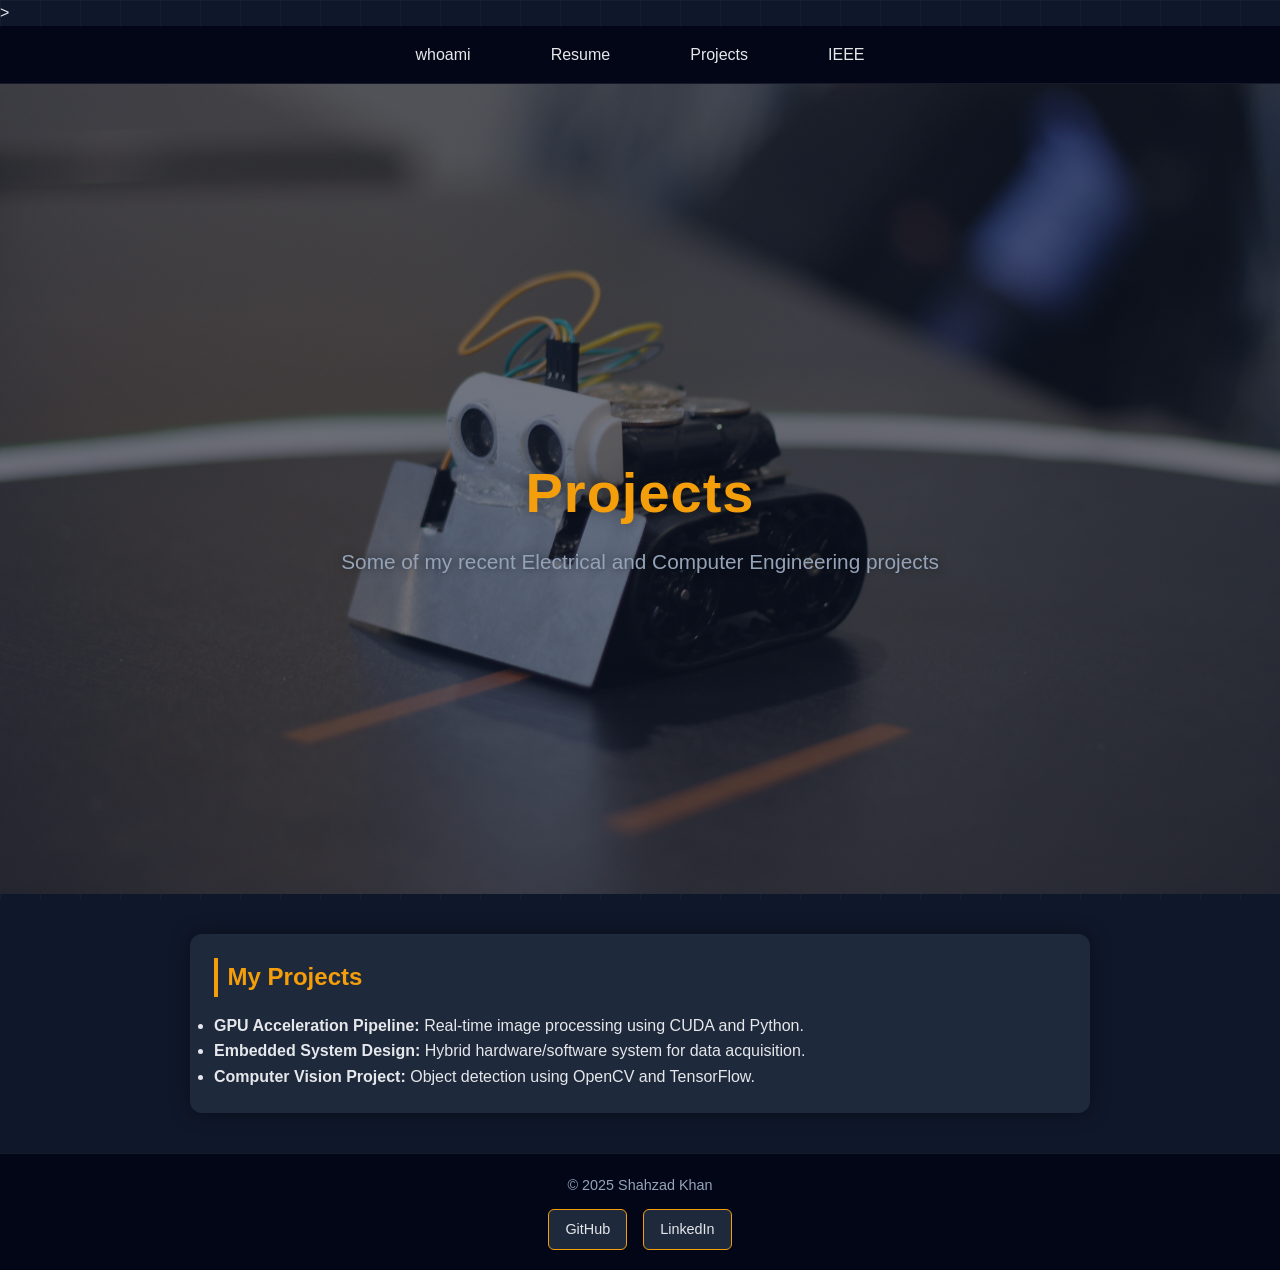
==== projects.html @ 2ac1c501 "Added a resume, a projects page, and made some edits to the homepage. The homepage now has a video b" ====
<!DOCTYPE html>
<html lang="en">
<head>
  <meta charset="UTF-8">
  <meta name="viewport" content="width=device-width, initial-scale=1.0">
  <title>Shahzadfuze.dev - Projects</title>
  <link rel="stylesheet" href="./style.css">
</head>
<body class="projects-page">>
  <nav class="sticky-nav">
    <ul>
      <li><a href="index.html#about">whoami</a></li>
      <li><a href="index.html#resume">Resume</a></li>
      <li><a href="projects.html">Projects</a></li>
      <li><a href="index.html#IEEE">IEEE</a></li>
    </ul>
  </nav> 

  <header>
    <h1>Projects</h1>
    <img src="./images/zumobot.JPG" alt="Zumobot">
    <p>Some of my recent Electrical and Computer Engineering projects</p>



  </header>

  <section id="projects">
    <h2>My Projects</h2>
    <ul>
      <li><strong>GPU Acceleration Pipeline:</strong> Real-time image processing using CUDA and Python.</li>
      <li><strong>Embedded System Design:</strong> Hybrid hardware/software system for data acquisition.</li>
      <li><strong>Computer Vision Project:</strong> Object detection using OpenCV and TensorFlow.</li>
      <!-- Add more projects here -->
    </ul>
  </section>

  <footer>
    <p>&copy; 2025 Shahzad Khan</p>
     <!-- Social links -->
    <div class="footer-social-links">
    <a href="https://github.com/Shahzadfuze" target="_blank" class="github">GitHub</a>
    <a href="https://www.linkedin.com/in/shahzad-khan000/" target="_blank" class="linkedin">LinkedIn</a>
  </div>
  </footer>
</body>
</html>
---- style.css ----
/* ================== RESET ================== */
* {
  margin: 0;
  padding: 0;
  box-sizing: border-box;
}

/* ================== THEME COLORS ================== */
:root {
  --bg-dark: #0f172a;
  --bg-card: #1e293b;
  --accent: #f59e0b;       /* warm amber */
  --accent-soft: #fbbf24;
  --text-main: #e5e7eb;
  --text-muted: #94a3b8;
}

/* ================== BODY ================== */
body {
  font-family: 'Segoe UI', Tahoma, Geneva, Verdana, sans-serif;
  background-color: var(--bg-dark);
  color: var(--text-main);
  line-height: 1.6;
  min-height: 100vh;
}

/* ================== HEADER ================== */
header {
  position: relative;
  text-align: center;
  padding: 6rem 1rem 3rem 1rem; /* increased top padding */
  min-height: 90vh; /* make header taller */
  display: flex;
  flex-direction: column;
  justify-content: center; /* vertically center the content */
  background: linear-gradient(rgba(15,23,42,0.6), rgba(15,23,42,0.6)), url('./images/cover_page.JPG') no-repeat center center;
  background-size: cover;
  color: var(--text-main);
  overflow: hidden;
}

header h1 {
  font-size: 3.5rem; /* slightly bigger name */
  color: var(--accent);
  letter-spacing: 1px;
  margin-bottom: 0.5rem;
  text-shadow: 0 0 15px rgba(0,0,0,0.5);
}

header p {
  font-size: 1.3rem;
  color: var(--text-muted);
  text-shadow: 0 0 8px rgba(0,0,0,0.5);
}

/* Hide old circular image */
header img {
  display: none;
}

/* Pop-in animation */
@keyframes popUp {
  0% {
    opacity: 0;
    transform: translateY(40px) scale(0.95);
  }
  60% {
    opacity: 1;
    transform: translateY(-10px) scale(1.02);
  }
  100% {
    opacity: 1;
    transform: translateY(0) scale(1);
  }
}

/* Apply animation to header content */
header h1, header p {
  opacity: 0; /* start invisible */
  animation: popUp 1.2s ease-out forwards;
}

header p {
  animation-delay: 0.3s; /* delay the subtitle slightly */
}
/* ================== NAVIGATION ================== */
nav {
  background: #020617;
  border-bottom: 1px solid rgba(255, 255, 255, 0.08);
}

nav ul {
  display: flex;
  justify-content: center;
  list-style: none;
}

nav li {
  margin: 0 1.5rem;
}

nav a {
  display: block;
  padding: 1rem;
  color: var(--text-main);
  text-decoration: none;
  font-weight: 500;
  position: relative;
  transition: 0.3s;
}

nav a::after {
  content: "";
  position: absolute;
  width: 0%;
  height: 2px;
  bottom: 8px;
  left: 0;
  background-color: var(--accent);
  transition: 0.3s;
}

nav a:hover {
  color: var(--accent-soft);
}

nav a:hover::after {
  width: 100%;
}

/* ================== SECTIONS ================== */
section {
  max-width: 900px;
  margin: 2.5rem auto;
  padding: 1.5rem;
  background: var(--bg-card);
  border-radius: 12px;
  box-shadow: 0 0 20px rgba(0,0,0,0.4);
}

/* Section titles */
section h2 {
  margin-bottom: 1rem;
  color: var(--accent);
  border-left: 4px solid var(--accent);
  padding-left: 0.6rem;
}

/* About text */
#about p {
  margin-bottom: 1rem;
  color: var(--text-muted);
}

/* ================== PHOTOS ================== */
#photos {
  text-align: center;
}

#photos img {
  margin: 0.7rem;
  border-radius: 10px;
  width: 280px;
  transition: 0.3s ease;
  border: 1px solid rgba(255,255,255,0.1);
}

#photos img:hover {
  transform: scale(1.05);
  box-shadow: 0 0 25px rgba(245, 158, 11, 0.5);
}

/* ================== FOOTER ================== */
footer {
  text-align: center;
  padding: 1.2rem;
  background: #020617;
  color: var(--text-muted);
  margin-top: 2rem;
  font-size: 0.9rem;
  border-top: 1px solid rgba(255,255,255,0.08);
}

/* ================== BACKGROUND TECH GRID ================== */
body::before {
  content: "";
  position: fixed;
  width: 100%;
  height: 100%;
  background-image: 
    linear-gradient(rgba(255,255,255,0.03) 1px, transparent 1px),
    linear-gradient(90deg, rgba(255,255,255,0.03) 1px, transparent 1px);
  background-size: 40px 40px;
  z-index: -1;
}

/* Make nav stick to top */
.sticky-nav {
  position: sticky;
  top: 0;
  background: #020617;
  z-index: 1000;
  border-bottom: 1px solid rgba(255,255,255,0.08);
}

/* Smooth scrolling */
html {
  scroll-behavior: smooth;
}
 
body {
  scroll-padding-top: 70px; /* height of your nav + small buffer */
}
.sticky-nav ul {
  display: flex;
  justify-content: center;
  list-style: none;
}

.sticky-nav li {
  margin: 0 1.5rem;
}

.sticky-nav a {
  display: block;
  padding: 1rem;
  color: var(--text-main);
  text-decoration: none;
  font-weight: 500;
  position: relative;
  transition: 0.3s;
}

.sticky-nav a::after {
  content: "";
  position: absolute;
  width: 0%;
  height: 2px;
  bottom: 8px;
  left: 0;
  background-color: var(--accent);
  transition: 0.3s;
}

.sticky-nav a:hover {
  color: var(--accent-soft);
}

.sticky-nav a:hover::after {
  width: 100%;
}

.projects-page header {
  background: linear-gradient(rgba(15,23,42,0.6), rgba(15,23,42,0.6)), url('./images/zumobot.JPG') no-repeat center center;
  background-size: cover;
}

.projects-page header img {
  display: none; /* hide the <img> tag since we're using CSS background now */
}

/* Footer social links */
footer .footer-social-links {
  margin-top: 0.8rem;
  display: flex;
  justify-content: center;
  gap: 1rem;
}

footer .footer-social-links a {
  text-decoration: none;
  padding: 0.5rem 1rem;
  border-radius: 6px;
  font-weight: 500;
  transition: 0.3s;
  color: var(--text-main);
  background-color: var(--bg-card);
  border: 1px solid var(--accent);
}

footer .footer-social-links a.github:hover {
  background-color: #333; /* GitHub dark */
  color: #fff;
}

footer .footer-social-links a.linkedin:hover {
  background-color: #0a66c2; /* LinkedIn blue */
  color: #fff;
}

#about {
  position: relative;
  overflow: hidden;
}

#about .section-bg-video {
 position: absolute;
  top: 50%;
  left: 50%;
  width: 177vh;   /* 16/9 ratio scaled to viewport height */
  height: 100vw;
  min-width: 100%;
  min-height: 100%;
  object-fit: cover;
  opacity: 0.15;
  z-index: 0;
  transform: translate(-50%, -50%) rotate(-90deg);
}

#about h2,
#about p {
  position: relative;
  z-index: 1;          /* keeps text above the video */
}

/* ================== TYPING CURSOR ================== */
.cursor {
  display: inline-block;
  color: var(--accent);
  animation: blink 0.7s step-end infinite;
  font-weight: 300;
  font-size: 1.1em;
  vertical-align: middle;
  line-height: 1;
}


@keyframes blink {
  0%, 100% { opacity: 1; }
  50%       { opacity: 0; }
}

/* ================== MOBILE RESPONSIVENESS ================== */
@media (max-width: 768px) {

  /* Header */
  header {
    padding: 4rem 1rem 2rem 1rem;
    min-height: 60vh;
  }

  header h1 {
    font-size: 2.2rem;
  }

  header p {
    font-size: 1rem;
  }

  /* Nav */
  .sticky-nav ul {
    flex-wrap: wrap;
    gap: 0;
    padding: 0.3rem 0;
  }

  .sticky-nav li {
    margin: 0 0.5rem;
  }

  .sticky-nav a {
    padding: 0.6rem 0.4rem;
    font-size: 0.9rem;
  }

  /* Sections */
  section {
    margin: 1.2rem 0.8rem;
    padding: 1.2rem;
  }

  /* Resume iframe */
  #resume iframe {
    height: 500px;
  }

  /* Photos */
  #photos img {
    width: 90%;
    margin: 0.5rem auto;
    display: block;
  }

  /* Footer social links */
  footer .footer-social-links {
    flex-direction: column;
    align-items: center;
    gap: 0.6rem;
  }
}

@media (max-width: 480px) {
  header h1 {
    font-size: 1.8rem;
  }

  .sticky-nav a {
    font-size: 0.8rem;
    padding: 0.5rem 0.3rem;
  }

  section {
    margin: 1rem 0.5rem;
    padding: 1rem;
  }
}
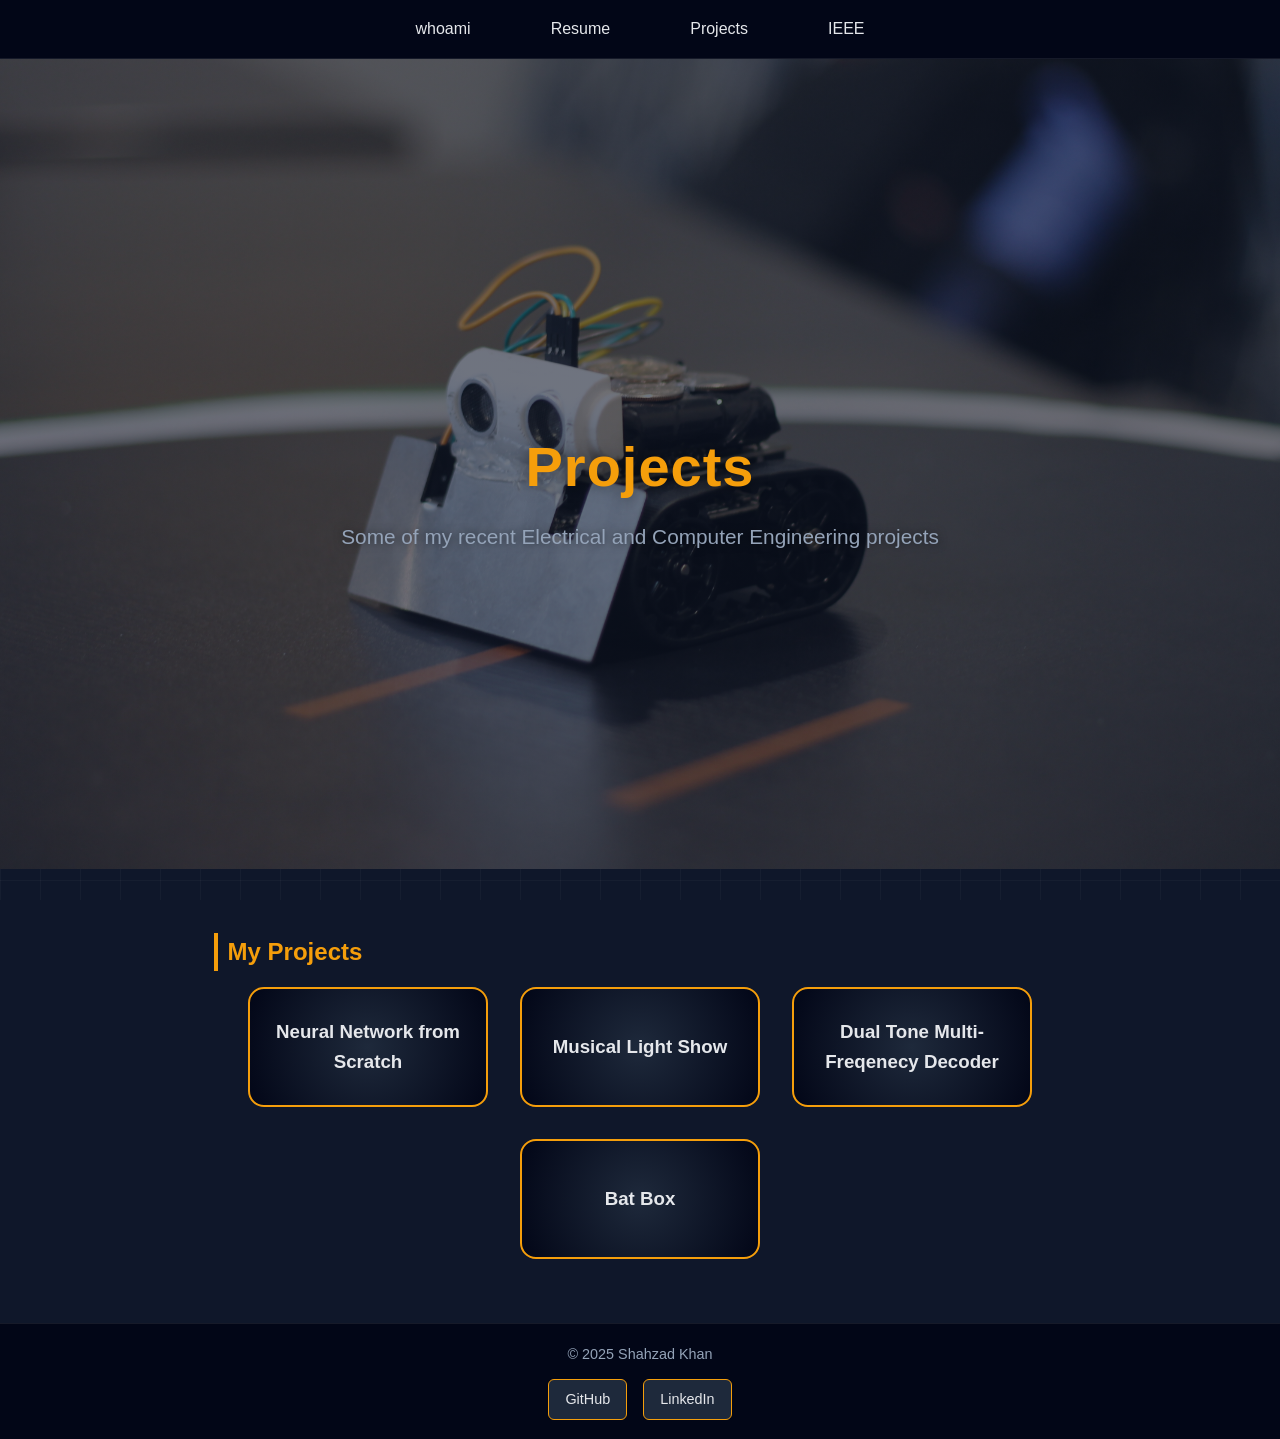
==== commit 9ecee0d2: "Spiced up the projects page with some new projects and added a nice animation when you click on the " ====
--- a/projects.html
+++ b/projects.html
@@ -5,8 +5,11 @@
   <meta name="viewport" content="width=device-width, initial-scale=1.0">
   <title>Shahzadfuze.dev - Projects</title>
   <link rel="stylesheet" href="./style.css">
+
 </head>
-<body class="projects-page">>
+
+
+<body class="projects-page">
   <nav class="sticky-nav">
     <ul>
       <li><a href="index.html#about">whoami</a></li>
@@ -27,12 +30,59 @@
 
   <section id="projects">
     <h2>My Projects</h2>
-    <ul>
-      <li><strong>GPU Acceleration Pipeline:</strong> Real-time image processing using CUDA and Python.</li>
-      <li><strong>Embedded System Design:</strong> Hybrid hardware/software system for data acquisition.</li>
-      <li><strong>Computer Vision Project:</strong> Object detection using OpenCV and TensorFlow.</li>
-      <!-- Add more projects here -->
-    </ul>
+
+    <div class="project-container">
+
+      <div class="project-card">
+        <div class="project-title">
+          <h3>Neural Network from Scratch</h3>
+        </div>
+        
+        <div class="project-content">
+          
+          
+        <p>Impliemented a 3 layer neural network from scratch and distributed the load across 4 GPUs using CUDA</p>
+        <p> No backtracking so its just the raw computation of the forward pass and the backpropagation.</p>
+        <p>Allowed for me to understand the underlying mechanics of neural networks. As well as how to allocate jobs to multiple GPUs.</p>
+        </div>
+      </div>
+  
+      <div class = "project-card">
+        <div class="project-title">
+          <h3>Musical Light Show</h3>
+        </div>
+        <div class="project-content">
+         
+        <p>Designed and built a circuit taking a dual channel audio input ranging from 0-16kHz.</p>
+        <p>           Combinding the 
+            signal and sending them through 2 seperate low pass and high pass filters. 
+            Allowing for 2 different LEDs to light up based off the frequency components</p>
+        </div>
+      </div>
+
+      <div class="project-card">
+        <div class="project-title">
+          <h3>Dual Tone Multi-Freqenecy Decoder</h3>
+        </div>
+        <div class="project-content">
+         
+        <p>Implemented a dual-tone multi-frequency (DTMF) decoder using Python and multiple IIR filters.</p>
+        <p>This project was a fun way to apply digital signal processing concepts and understand how telecommunication systems work.</p>
+        <p>Using Python and multiple IIR filters to decode dual-tone multi-frequency (DTMF) signals.</p>
+        </div>
+      </div>
+
+      <div class="project-card">
+        <div class="project-title">
+          <h3>Bat Box</h3>
+        </div>
+        <div class="project-content">
+        
+        <p>Developed a project for High schoolers had them place sensors in a custom wooden batbox to monitor the humidity, temperature, and light levels.</p>
+        <p>The data was contained on a microcontroller then using radio frequency communication the data was sent to a base station where it was stored and visualized on a dashboard.</p>
+        </div>
+      </div>
+      </div>
   </section>
 
   <footer>
@@ -43,5 +93,8 @@
     <a href="https://www.linkedin.com/in/shahzad-khan000/" target="_blank" class="linkedin">LinkedIn</a>
   </div>
   </footer>
+    <script src="script.js"></script>
 </body>
-</html>+
+</html>
+
--- a/style.css
+++ b/style.css
@@ -403,4 +403,82 @@
     margin: 1rem 0.5rem;
     padding: 1rem;
   }
+}
+
+#projects {
+  background: transparent;
+  box-shadow: none;
+}
+
+.project-container {
+  display: flex;
+  flex-wrap: wrap;
+  gap: 2rem;
+  justify-content: center;
+}
+/* Project Card */
+.project-card {
+  width: 240px;
+  height: 120px; /* collapsed height for title only */
+  border-radius: 16px;
+  background: radial-gradient(circle, #1e293b, #020617);
+  border: 2px solid var(--accent);
+
+  display: flex;
+  flex-direction: column;
+  justify-content: center; /* centers title when collapsed */
+  align-items: center;
+  text-align: center;
+
+  padding: 1rem;
+  cursor: pointer;
+  position: relative;
+  overflow: hidden;
+
+  transition: 
+    width 0.35s ease,
+    height 0.35s ease,
+    border-radius 0.35s ease,
+    padding 0.35s ease,
+    box-shadow 0.25s ease,
+    transform 0.25s ease;
+}
+
+/* Title wrapper */
+.project-title {
+  display: flex;
+  align-items: center;
+  justify-content: center;
+  width: 100%;
+  transition: all 0.35s ease;
+}
+
+/* Hidden content */
+.project-content {
+  opacity: 0;
+  margin-top: 0;
+  max-height: 0;
+  transition: all 0.35s ease;
+}
+
+/* Expanded state */
+.project-card.active {
+  width: 400px;       /* expand width */
+  height: auto;       /* let height grow naturally */
+  padding: 1.5rem;
+  border-radius: 20px;
+  justify-content: flex-start; /* stack title + content at top */
+  box-shadow: 0 20px 50px rgba(0,0,0,0.6);
+}
+
+/* Move title up slightly when expanded */
+.project-card.active .project-title {
+  margin-bottom: 0.8rem;
+}
+
+/* Show content */
+.project-card.active .project-content {
+  opacity: 1;
+  max-height: 1000px; /* large enough to fit text */
+  margin-top: 0.5rem;
 }
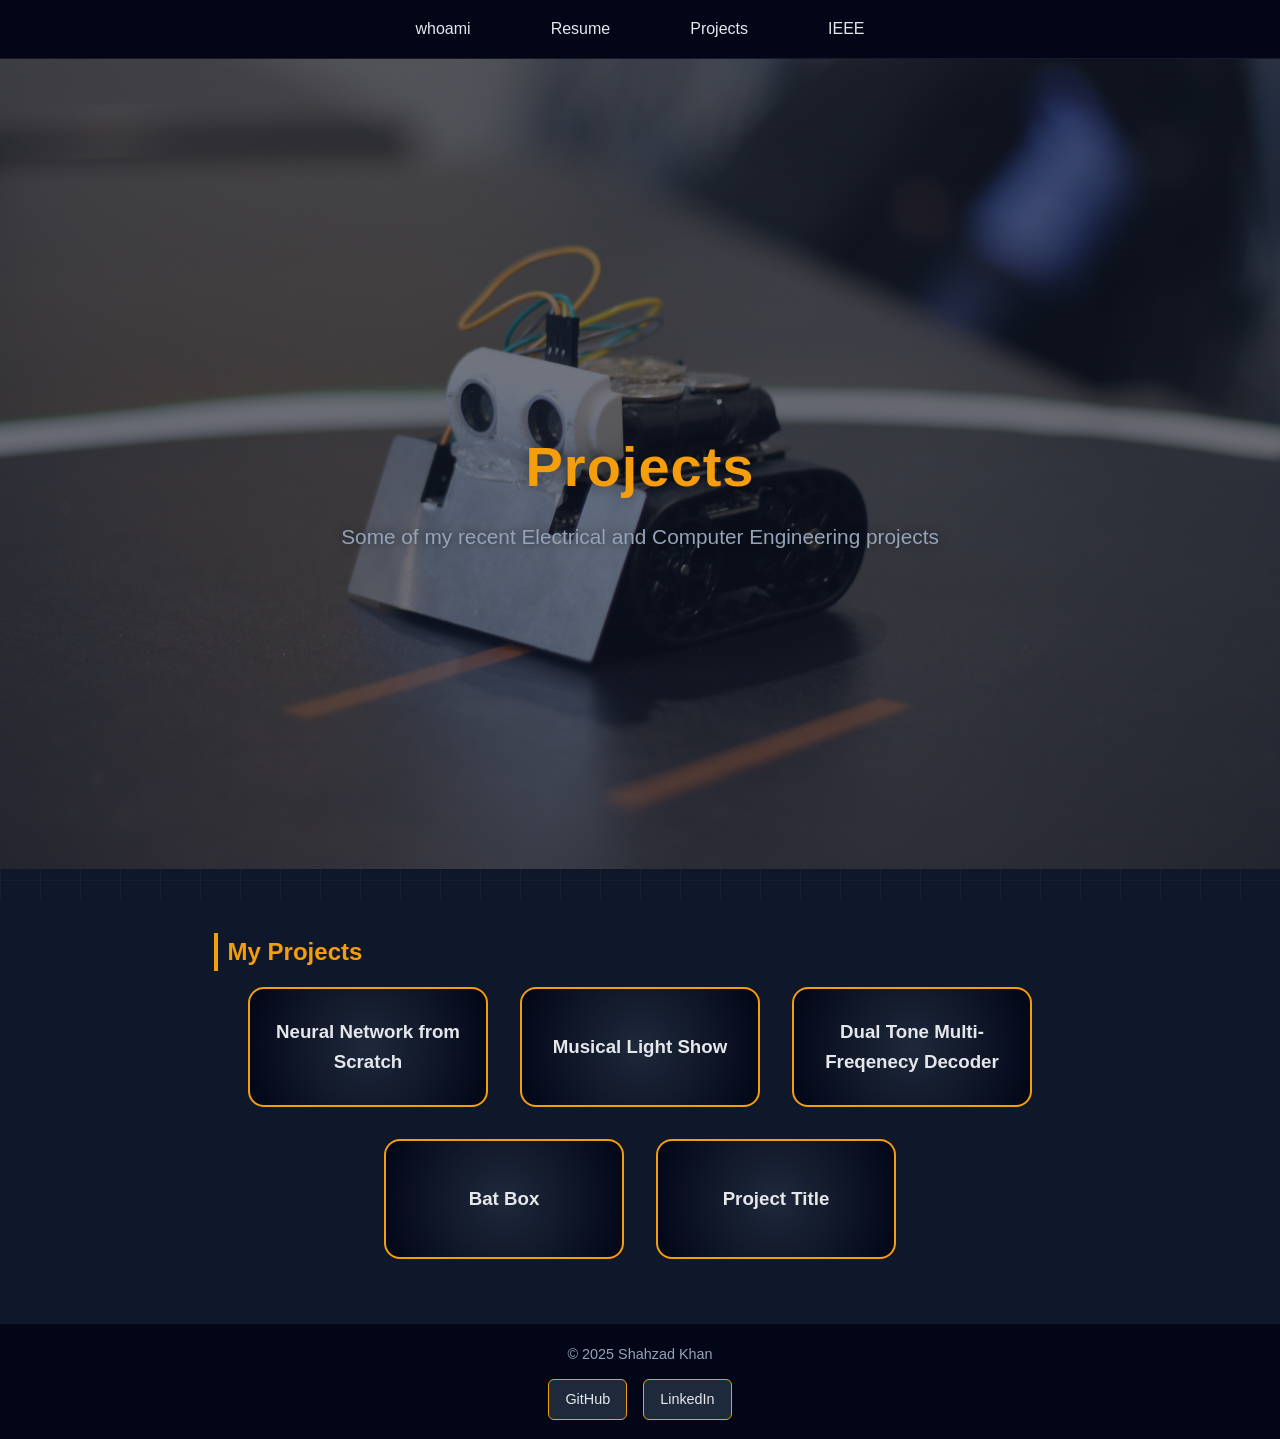
==== commit 73faf09a: "Typo" ====
--- a/projects.html
+++ b/projects.html
@@ -82,6 +82,16 @@
         <p>The data was contained on a microcontroller then using radio frequency communication the data was sent to a base station where it was stored and visualized on a dashboard.</p>
         </div>
       </div>
+
+      <div class="project-card">
+        <div class="project-title">
+          <h3>Project Title</h3>
+        </div>
+        <div class="project-content">
+          <p>Project description goes here.</p>
+        </div>
+      </div>
+
       </div>
   </section>
 
